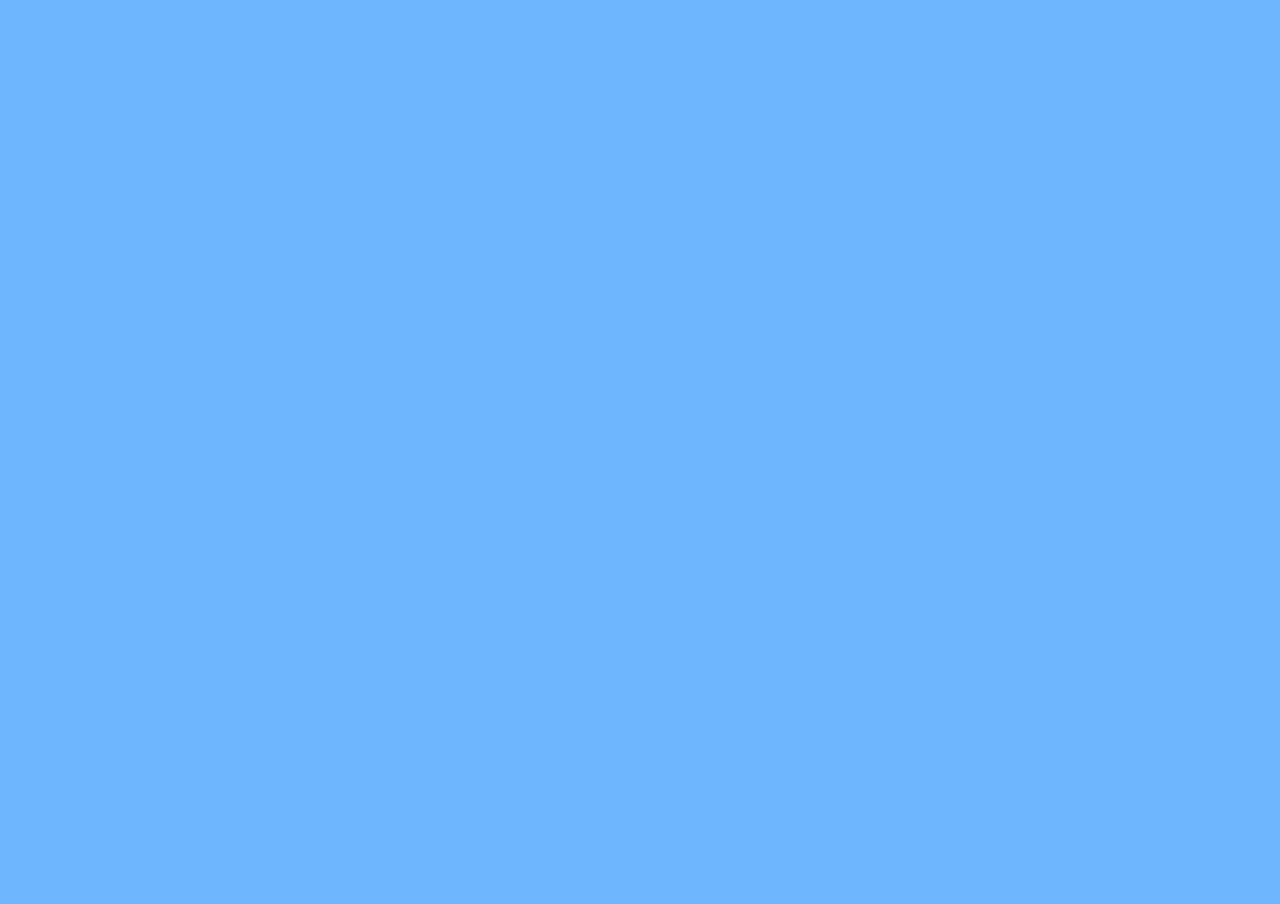
==== assets/models/preview.html @ e53ee907 "修改了伤害计算和背景贴图" ====
<!DOCTYPE html>
<html lang="zh-CN">
<head>
  <meta charset="utf-8">
  <title>MF-24 preview</title>
  <style>html,body,canvas{margin:0;height:100%;background:#6eb7ff;overflow:hidden}</style>
  <script type="importmap">
  { "imports": { "three": "https://unpkg.com/three@0.160.0/build/three.module.js" } }
  </script>
</head>
<body>
<canvas id="c"></canvas>
<script type="module">
import * as THREE from 'three';
import { GLTFLoader } from 'https://unpkg.com/three@0.160.0/examples/jsm/loaders/GLTFLoader.js';

const canvas = document.getElementById('c');
const renderer = new THREE.WebGLRenderer({ canvas, antialias: true });
renderer.setPixelRatio(1);
renderer.setSize(window.innerWidth, window.innerHeight);
renderer.outputColorSpace = THREE.SRGBColorSpace;
const scene = new THREE.Scene();
scene.background = new THREE.Color(0x6eb7ff);
scene.add(new THREE.HemisphereLight(0xd7ecff, 0x1a3040, 1.15));
const sun = new THREE.DirectionalLight(0xfff2d6, 1.45);
sun.position.set(30, 90, 40);
scene.add(sun);
const fill = new THREE.DirectionalLight(0xa8c8ff, 0.4);
fill.position.set(-40, 30, -20);
scene.add(fill);

const camera = new THREE.PerspectiveCamera(40, window.innerWidth / window.innerHeight, 0.05, 200);
const q = new URLSearchParams(location.search);
const view = q.get('view') || 'chase';

const loader = new GLTFLoader();
loader.load('./fighter.glb?v=2', (gltf) => {
  const model = gltf.scene;
  scene.add(model);
  const box = new THREE.Box3().setFromObject(model);
  const size = box.getSize(new THREE.Vector3());
  const center = box.getCenter(new THREE.Vector3());
  const views = {
    chase: () => camera.position.set(center.x, center.y + size.y * 0.9, center.z + size.z * 1.15),
    rear: () => camera.position.set(center.x, center.y + 0.15, center.z + size.z * 0.85),
    top: () => camera.position.set(center.x, center.y + size.z * 1.35, center.z + 0.01),
    side: () => camera.position.set(center.x + size.z * 1.15, center.y + 0.4, center.z),
    front: () => camera.position.set(center.x, center.y + 0.35, center.z - size.z * 1.05),
    quarter: () => camera.position.set(center.x + size.x * 0.9, center.y + size.y * 0.8, center.z - size.z * 0.75),
  };
  (views[view] || views.chase)();
  camera.lookAt(center.x, center.y + 0.05, center.z);
  camera.updateProjectionMatrix();
  const side = q.get('side') === 'double' ? THREE.DoubleSide : THREE.FrontSide;
  model.traverse((o) => {
    if (!o.isMesh) return;
    const mats = [].concat(o.material);
    mats.forEach((m) => { m.side = side; m.needsUpdate = true; });
  });
  function frame() { renderer.render(scene, camera); requestAnimationFrame(frame); }
  frame();
  window.__ready = true;
  window.__tris = 0;
  model.traverse((o) => {
    if (o.isMesh) window.__tris += o.geometry.index ? o.geometry.index.count / 3 : 0;
  });
});
</script>
</body>
</html>
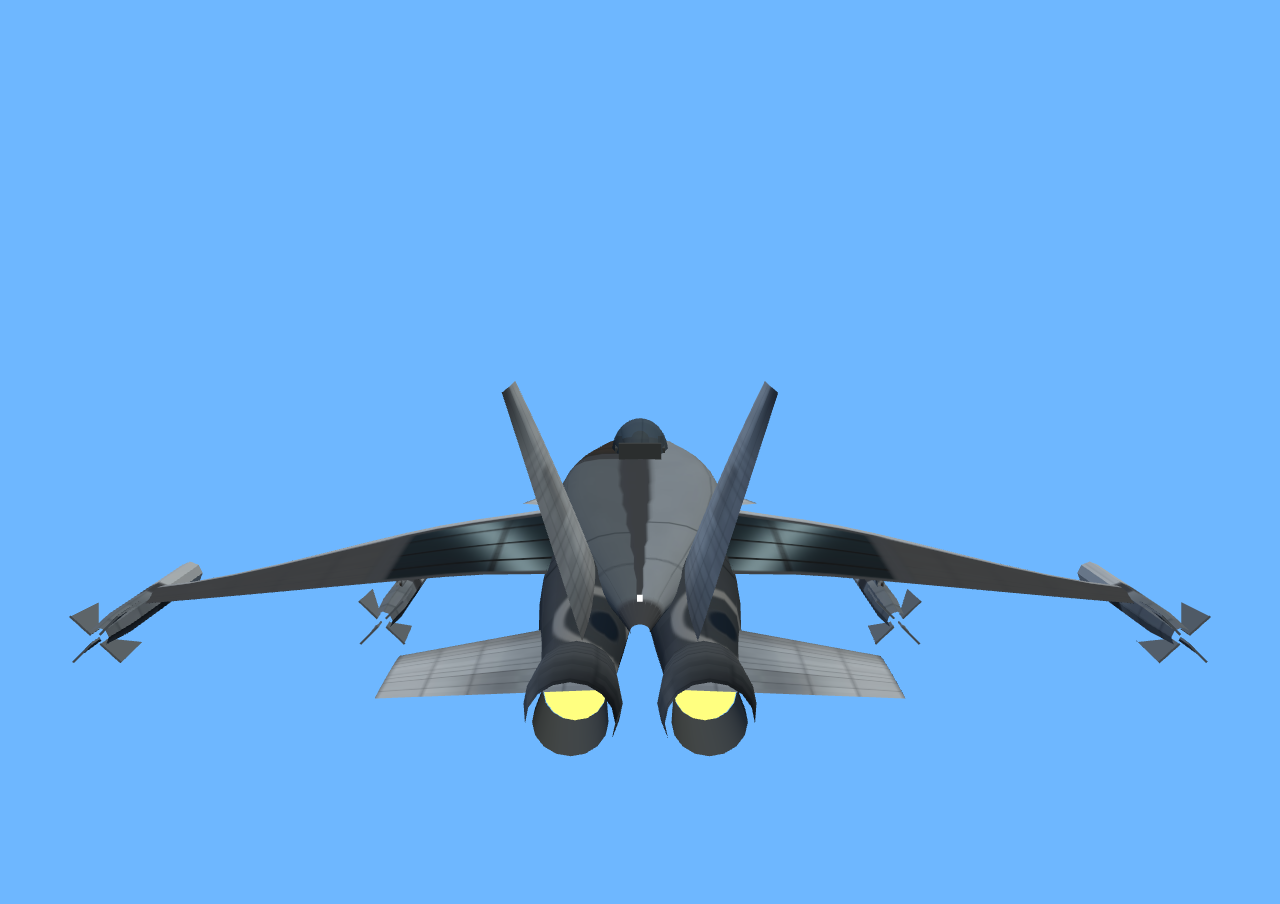
==== commit e200fbd2: "第三次优化建模" ====
--- a/assets/models/preview.html
+++ b/assets/models/preview.html
@@ -5,14 +5,14 @@
   <title>MF-24 preview</title>
   <style>html,body,canvas{margin:0;height:100%;background:#6eb7ff;overflow:hidden}</style>
   <script type="importmap">
-  { "imports": { "three": "https://unpkg.com/three@0.160.0/build/three.module.js" } }
+  { "imports": { "three": "../../vendor/three/build/three.module.js" } }
   </script>
 </head>
 <body>
 <canvas id="c"></canvas>
 <script type="module">
 import * as THREE from 'three';
-import { GLTFLoader } from 'https://unpkg.com/three@0.160.0/examples/jsm/loaders/GLTFLoader.js';
+import { GLTFLoader } from '../../vendor/three/examples/jsm/loaders/GLTFLoader.js';
 
 const canvas = document.getElementById('c');
 const renderer = new THREE.WebGLRenderer({ canvas, antialias: true });
